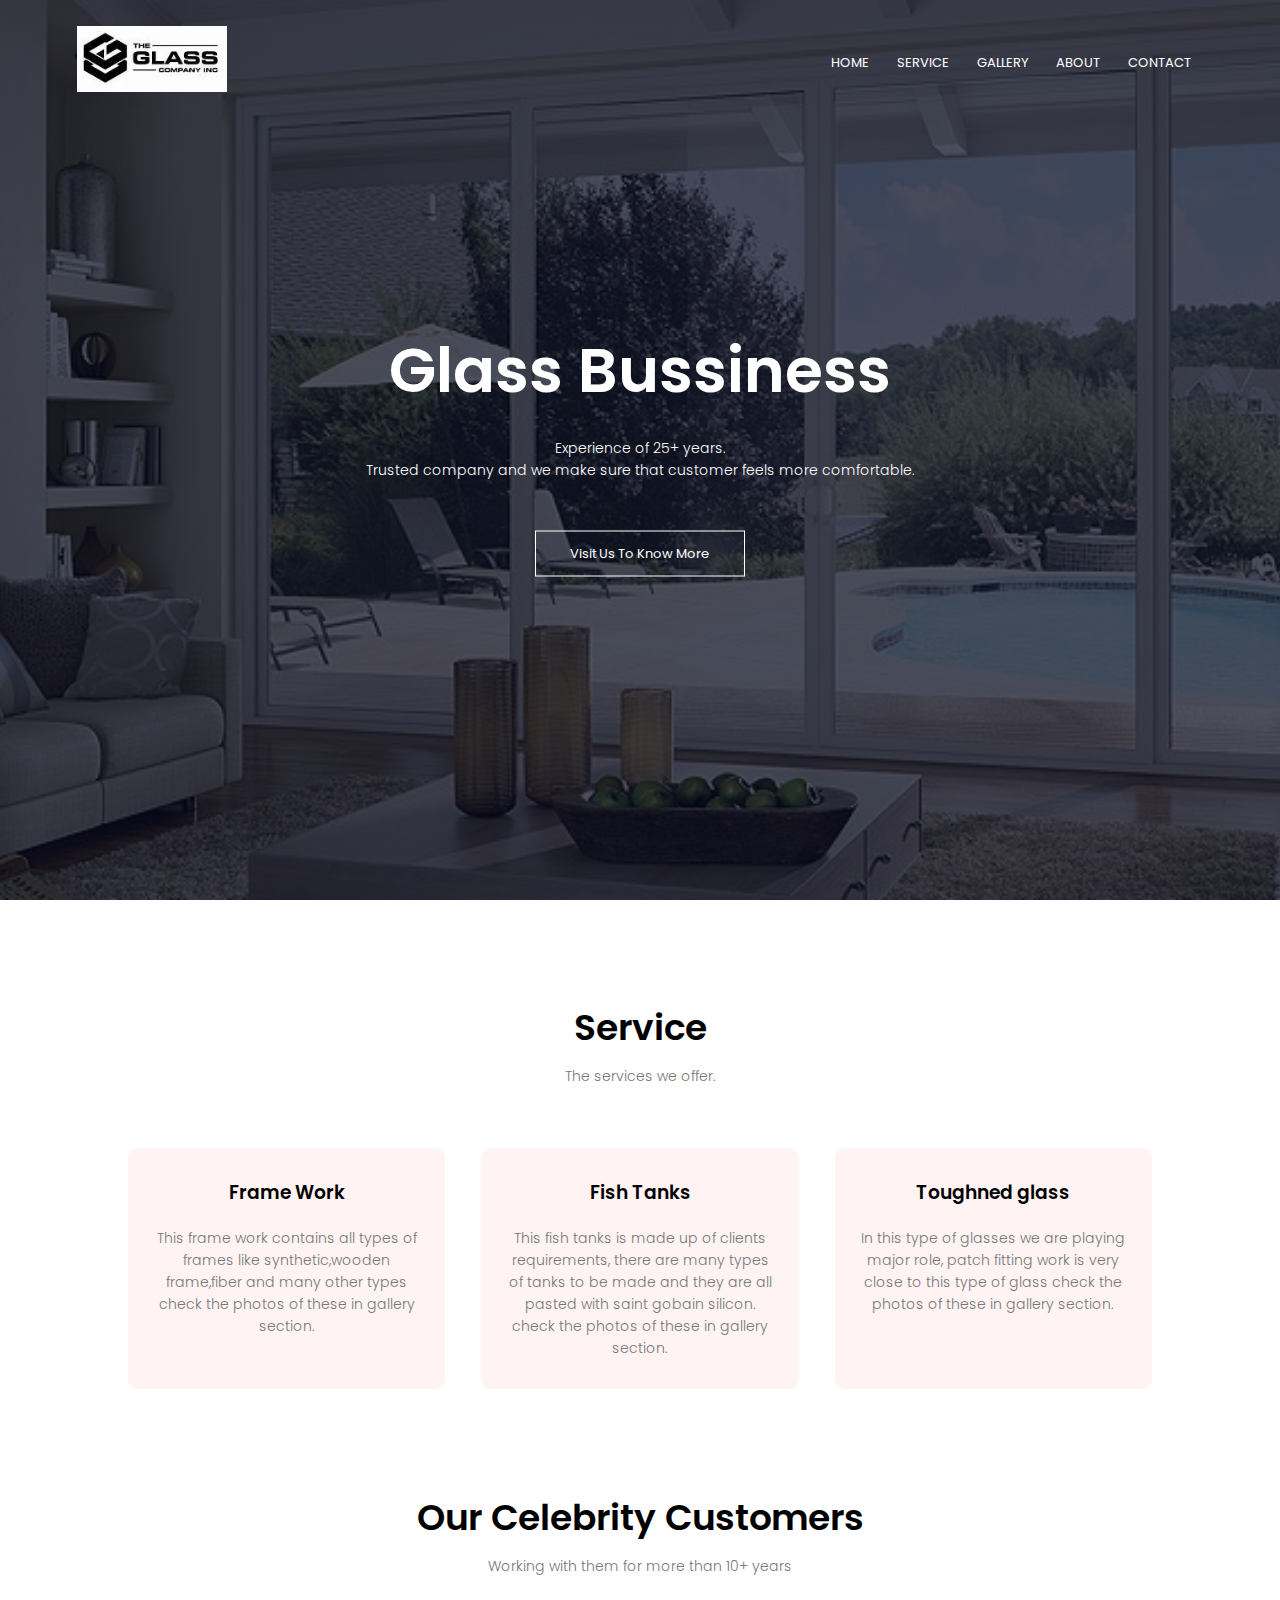
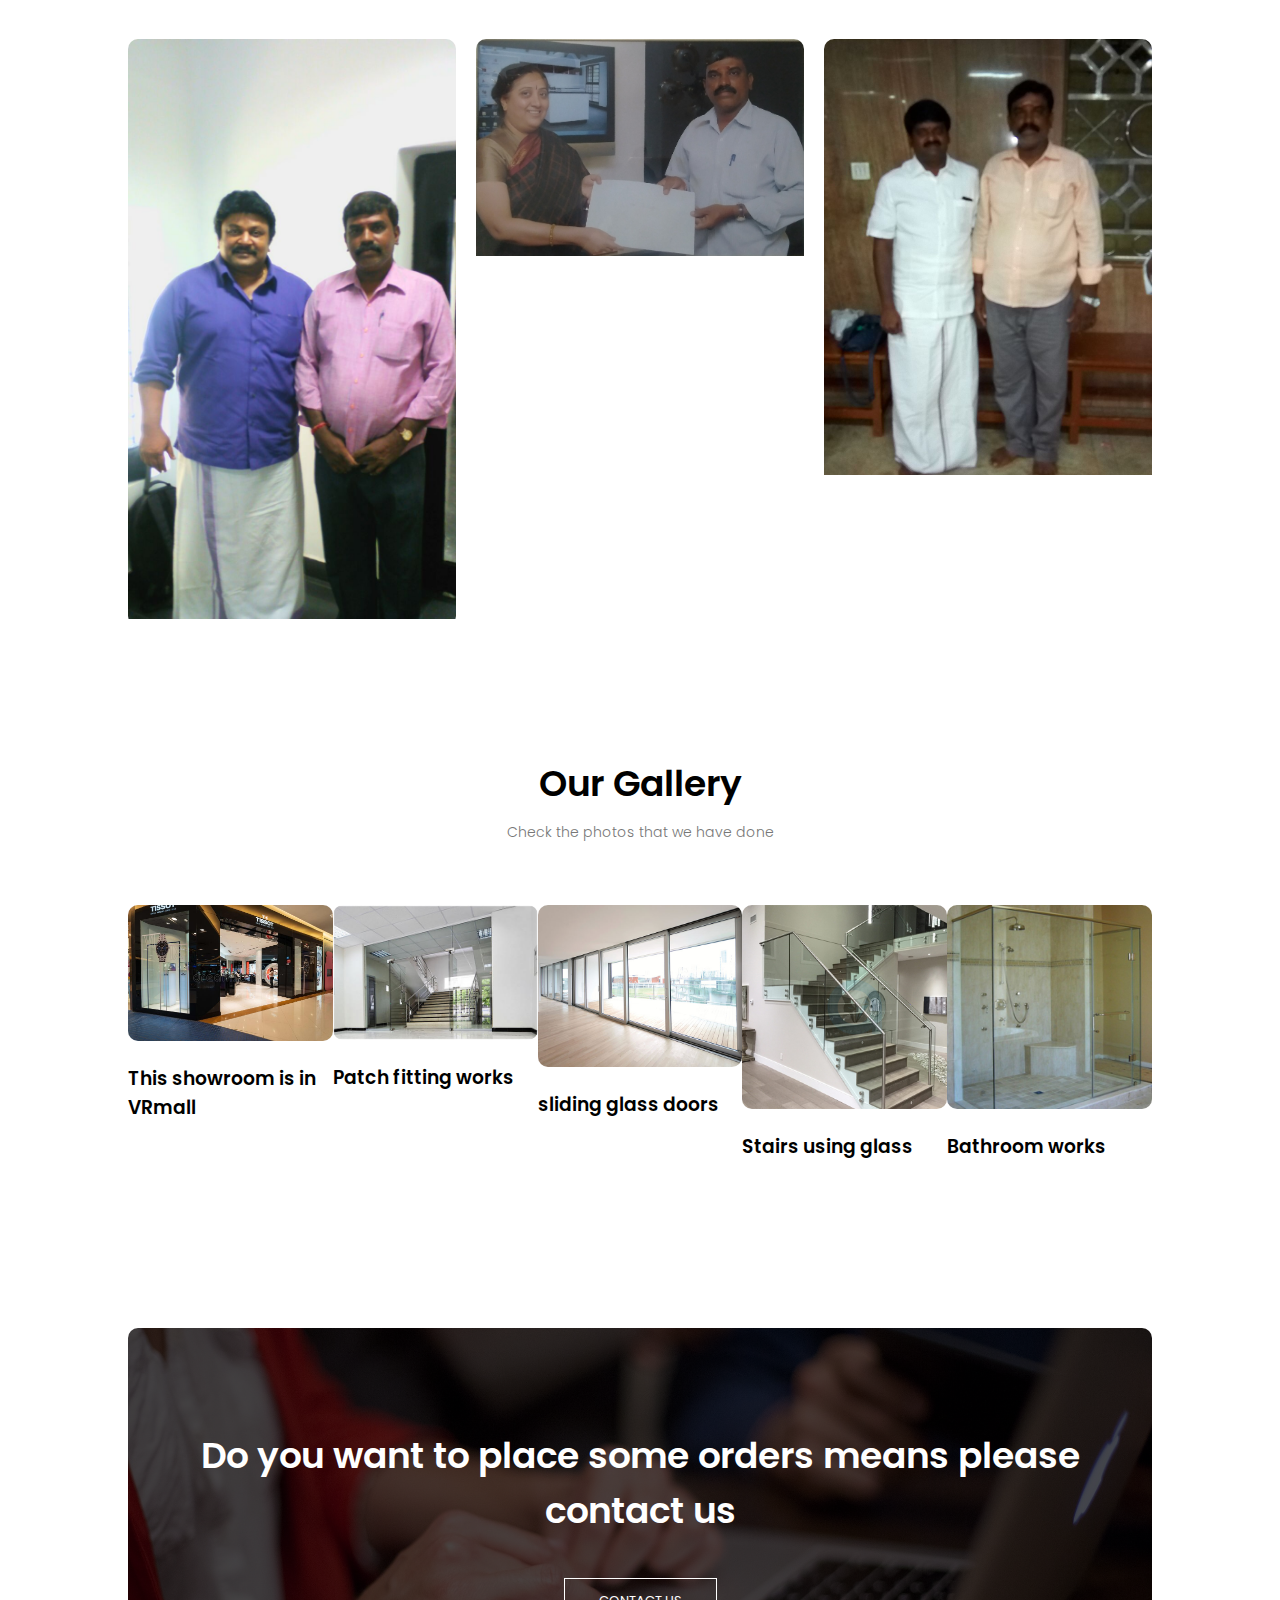
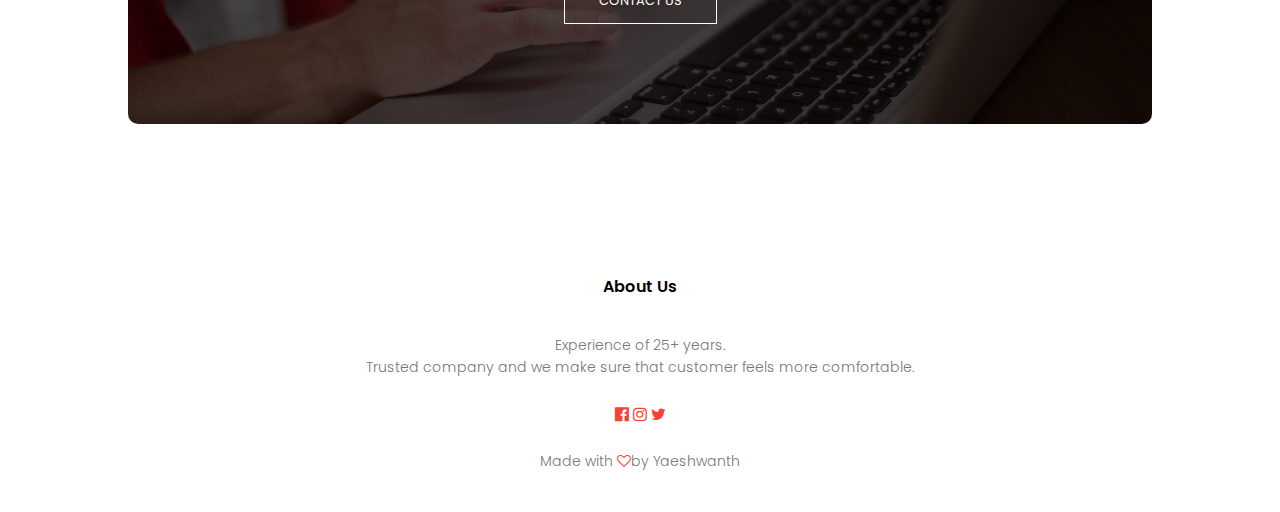
==== index.html @ db433b72 "First commit" ====
<!DOCTYPE html>
<html>
<head>
	<meta name="viewport" content="with=device-width, initial-scale=1.0">
	<title>Glass Business</title>
	<link rel="stylesheet" type="text/css" href="sheet.css">
	<link rel="preconnect" href="https://fonts.gstatic.com">
<link href="https://fonts.googleapis.com/css2?family=Poppins:ital,wght@0,400;1,100;1,200;1,600&display=swap" rel="stylesheet">
<link rel="stylesheet" type="text/css" href="https://stackpath.bootstrapcdn.com/font-awesome/4.7.0/css/font-awesome.min.css">
</head>
<body>
<section class="header">
	<nav>
		<a href="index.html"><img src="images/glass.png"></a>
		<div class="nav-links">
			<ul>
				<li><a href="index.html">HOME</a></li>
				<li><a href="service.html">SERVICE</a></li>
				<li><a href="gallery.html">GALLERY</a></li>
				<li><a href="about.html">ABOUT</a></li>
				<li><a href="contact.html">CONTACT</a></li>
			</ul>
		</div>
	</nav>
	<div class="text-box">
		<h1>Glass Bussiness</h1>
		<p>Experience of 25+ years.<br> Trusted company and we make sure that customer feels more comfortable.</p>
		<a href="" class="hero-btn">Visit Us To Know More</a>
	</div>
</section>
<!------ Service ------>
<section class="service">
	<h1>Service</h1>
	<p>The services we offer.</p>
	<div class="row">
		<div class="service-col">
			<h3>Frame Work</h3>
			<p>This frame work contains all types of frames like synthetic,wooden frame,fiber and many other types
			check the photos of these in gallery section.</p>
		</div>
		<div class="service-col">
			<h3>Fish Tanks</h3>
			<p>This fish tanks is made up of clients requirements, there are many types of tanks to be made and they are all pasted with saint gobain silicon.
			check the photos of these in gallery section.</p>
		</div>
		<div class="service-col">
			<h3>Toughned glass</h3>
			<p>In this type of glasses we are playing major role, patch fitting work is very close to this type of glass
			check the photos of these in gallery section.</p>
		</div>
	</div>
</section>
<!------- customers -------->
<section class="customers">
	<h1>Our Celebrity Customers</h1>
	<p>Working with them for more than 10+ years</p>
	<div class="row">
		<div class="customers-col">
			<img src="images/prabhu.jpg">
		</div>
		<div class="customers-col">
			<img src="images/ella.jpg">
		</div>
		<div class="customers-col">
			<img src="images/bas.jpg">
		</div>

	</div>
</section>
<!------- Gallery -------->
<section class="gallery">
	<h1>Our Gallery</h1>
	<p>Check the photos that we have done</p>
	<div class="row">
	<div class="gallery-col">
		<img src="images/tissot.jpg">
		<h3>This showroom is in VRmall</h3>
	</div>
	<div class="gallery-col">
		<img src="images/bath.jpg">
		<h3>Patch fitting works</h3>
	</div>
	<div class="gallery-col">
		<img src="images/glasswindows_3.jpg">
		<h3>sliding glass doors</h3>
	</div>
	<div class="gallery-col">
		<img src="images/steps.jpg">
		<h3>Stairs using glass</h3>
	</div>
	<div class="gallery-col">
		<img src="images/stylish.jpg">
		<h3>Bathroom works</h3>
	</div>
	</div>
</section>
<!-------- contact ------>
<section class="ct">
	<h1>Do you want to place some orders means please contact us</h1>
	<a href="" class="hero-btn">CONTACT US</a>
</section>
<!-------- footer ------>
<section class="footer">
	<h4>About Us</h4>
	<p>Experience of 25+ years.<br> Trusted company and we make sure that customer feels more comfortable.</p>
	<div class="icons">
		<i class="fa fa-facebook-official"></i>
		<i class="fa fa-instagram"></i>
		<i class="fa fa-twitter"></i>
	</div>
	<p>Made with <i class="fa fa-heart-o"></i>by Yaeshwanth</p>
</section>
</body>
</html>
---- sheet.css ----
*{
	margin: 0;
	padding: 0;
	font-family: 'Poppins', sans-serif;
}
.header
{
	min-height: 100vh;
	width: 100%;
	background-image: linear-gradient(rgba(4,9,30,0.7),rgba(4,9,30,0.7)),url(images/door.png);
	background-position: center;
	background-size: cover;
	position: relative;
}
nav{
	display: flex;
	padding: 2% 6%;
	justify-content: space-between;
	align-items: center;
}
nav img
{
	width: 150px;
}
.nav-links
{
	flex: 1;
	text-align: right;
}
.nav-links ul li
{
	list-style: none;
	display: inline-block;
	padding: 8px 12px;
	position: relative;
}
.nav-links ul li a
{
	color: #fff;
	text-decoration: none;
	font-size: 13px;
}
.nav-links ul li::after
{
	content: '';
	width: 0%;
	height: 2px;
	background: #f44336;
	display: block;
	margin: auto;
	transition: 0.5s;
}
.nav-links ul li:hover::after
{
	width: 100%;
}
.text-box
{
	width: 90%;
	color: #fff;
	position: absolute;
	top: 50%;
	left: 50%;
	transform: translate(-50%,-50%);
	text-align: center;
}
.text-box h1
{
	font-size: 62px;
}
.text-box p
{
	margin: 10px 0 40px;
	font-size: 14px;
	color: #fff
}
.hero-btn
{
	display: inline-block;
	text-decoration: none;
	color: #fff;
	border: 1px solid #fff;
	padding: 12px 34px;
	font-size: 13px;
	background: transparent;
	position: relative;
	cursor: pointer;
}
.hero-btn:hover
{
	border: 1px solid #f44336;
	background: #f44336;
	transition: 1s;
}
.service
{
	width: 80%;
	margin: auto;
	text-align: center;
	padding-top: 100px;
}
h1
{
	font-size: 36px;
	font-weight: 600;
}
p{
	color: #777;
	font-size: 14px;
	font-weight: 300;
	line-height: 22px;
	padding: 10px;
}
.row
{
	margin-top: 5%;
	display: flex;
	justify-content: space-between;
}
.service-col
{
	flex-basis: 31%;
	background: #fff3f3;
	border-radius: 10px;
	margin-bottom: 5%;
	padding: 20px 12px;
	box-sizing: border-box;
	transition: 0.5s;
}
h3
{
	text-align: center;
	font-weight: 600;
	margin: 10px 0;
}
.service-col:hover
{
	box-shadow: 0 0 20px 0px rgba(0,0,0,0.2);
}
.customers
{
	width: 80%;
	margin: auto;
	text-align: center;
	padding-top: 50px;
}
.customers-col
{
	flex-basis: 32%;
	border-radius: 10px;
	margin-bottom: 30px;
	position: relative;
	overflow: hidden;
}
.customers-col img
{
	width: 100%;
}
.gallery
{
	width: 80%;
	margin: auto;
	text-align: center;
	padding-top: 100px;
}
.gallery-col
{
	flex-basis: 31%;
	border-radius: 10px;
	margin-bottom: 5%;
	text-align: left;
}
.gallery-col img
{
	width: 100%;
	border-radius: 10px;
}
.gallery-col h3
{
	margin-top: 16px;
	margin-bottom: 15px;
	text-align: left;
}
.ct
{
	margin: 100px auto;
	width: 80%;
	background-image: linear-gradient(rgba(0,0,0,0.7),rgba(0,0,0,0.7)),url(images/back.jpg);
	background-position: center;
	background-size: cover;
	border-radius: 10px;
	text-align: center;
	padding: 100px 0;
}
.ct h1
{
	color: #fff;
	margin-bottom: 40px;
	padding: 0;
}
.footer
{
	width: 100%;
	text-align: center;
	padding: 30px 0;
}
.footer h4
{
	margin-bottom: 25px;
	margin-top: 20px;
	font-weight: 600;
}
.icons .fa
{
	color: #f44336;
	margin-top: 0 13px;
	cursor: pointer;
	padding: 18px 0;
}
.fa-heart-o
{
	color: #f44336;
}
/*------------ about us --------*/
.sub-header
{
	height: 50vh;
	width: 100%;
	background-image:linear-gradient(rgba(4,9,30,0.7),rgba(4,9,30,0.7)),url(images/head.jpg);
	background-position: center;
	background-size: cover;
	text-align: center;
	color: #fff;
	}
.sub-header h1
{
	margin-top: 100px;
}	
.about-us
{
	width: 80%;
	margin:auto;
	padding-top: 80px;
	padding-bottom: 50px;
}
.about-col
{
	flex-basis: 48%;
	padding: 30px 2px;
}
.about-col h1
{
	padding-top: 0;
}
.about-col p
{
	padding: 15px 0 20px;
}
.red-btn
{
	border: 1px solid #f44336;
	background: transparent;
	color: #f44336;
}
.red-btn:hover
{
   color: #fff;
}
.comment-under
{
	border: 1px solid #ccc;
	margin: 50px 0;
	padding: 10px 20px;
}
.comment-under h3
{
	text-align: left;
}
.comment-form input, .comment-form textarea
{
	width: 100%;
	padding: 10px;
	margin: 15px 0;
	box-sizing: border-box;
	border: none;
	outline: none;
	background: #f0f0f0;
}
.comment-form button
{
	margin: 10px 0;
}
.location
{
	width: 80%;
	margin: auto;
	padding: 80px 0;
}
.location iframe
{
	width: 100%;
}
.contact-us
{
	width: 80%;
	margin: auto;
}
.contact-col
{
	flex-basis: 48%;
	margin-bottom: 30px;
}
.contact-col div
{
	display: flex;
	align-items: center;
	margin-bottom: 40px;
}
.contact-col div .fa
{
	font-size: 28px;
	color: #f44336;
	margin: 10px;
	margin-right: 30px;
}
.contact-col div p
{
	padding: 0;
}
.contact-col div h5
{
	font-size: 20px;
	margin-bottom: 5px;
	color: #555;
	font-weight: 400;
}
.contact-col input, .contact-col textarea
{
	width: 100%;
	padding: 15px;
	margin-bottom: 17px;
	outline: none;
	border: 1px solid #ccc;
}
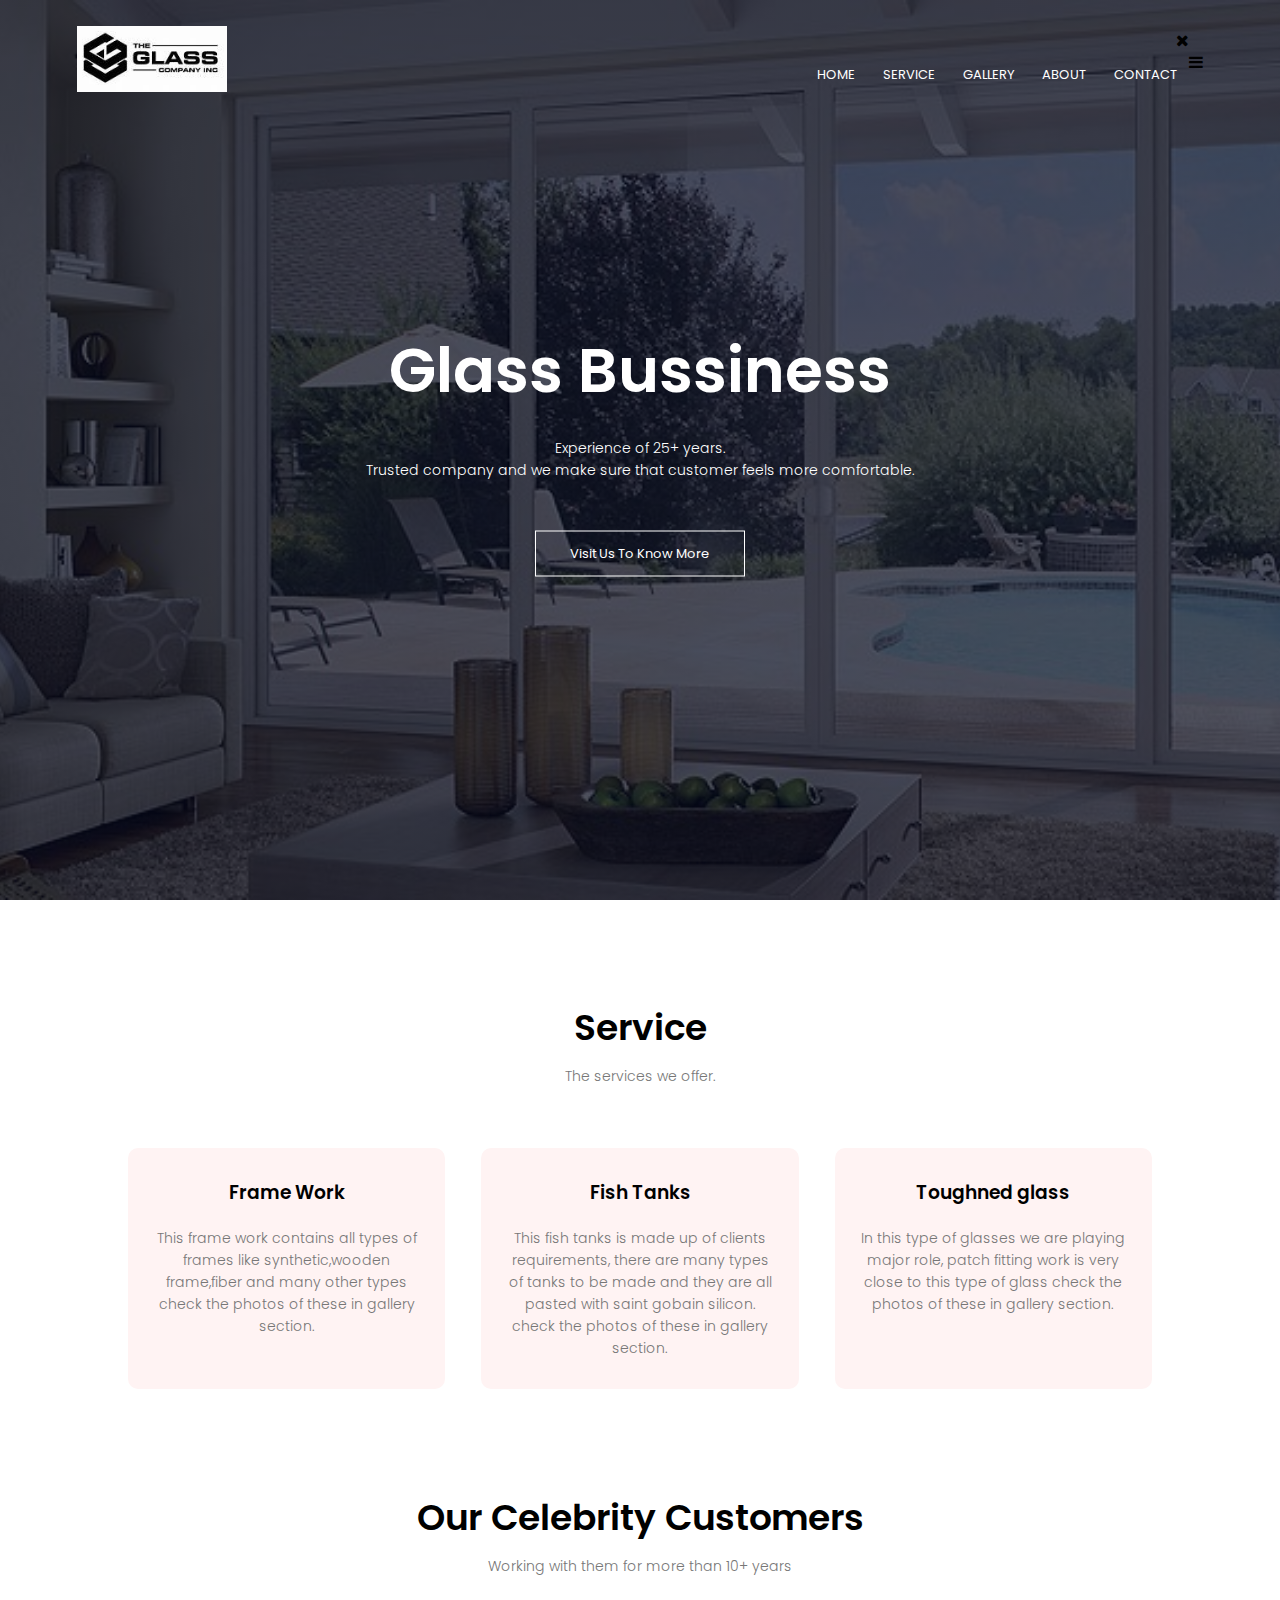
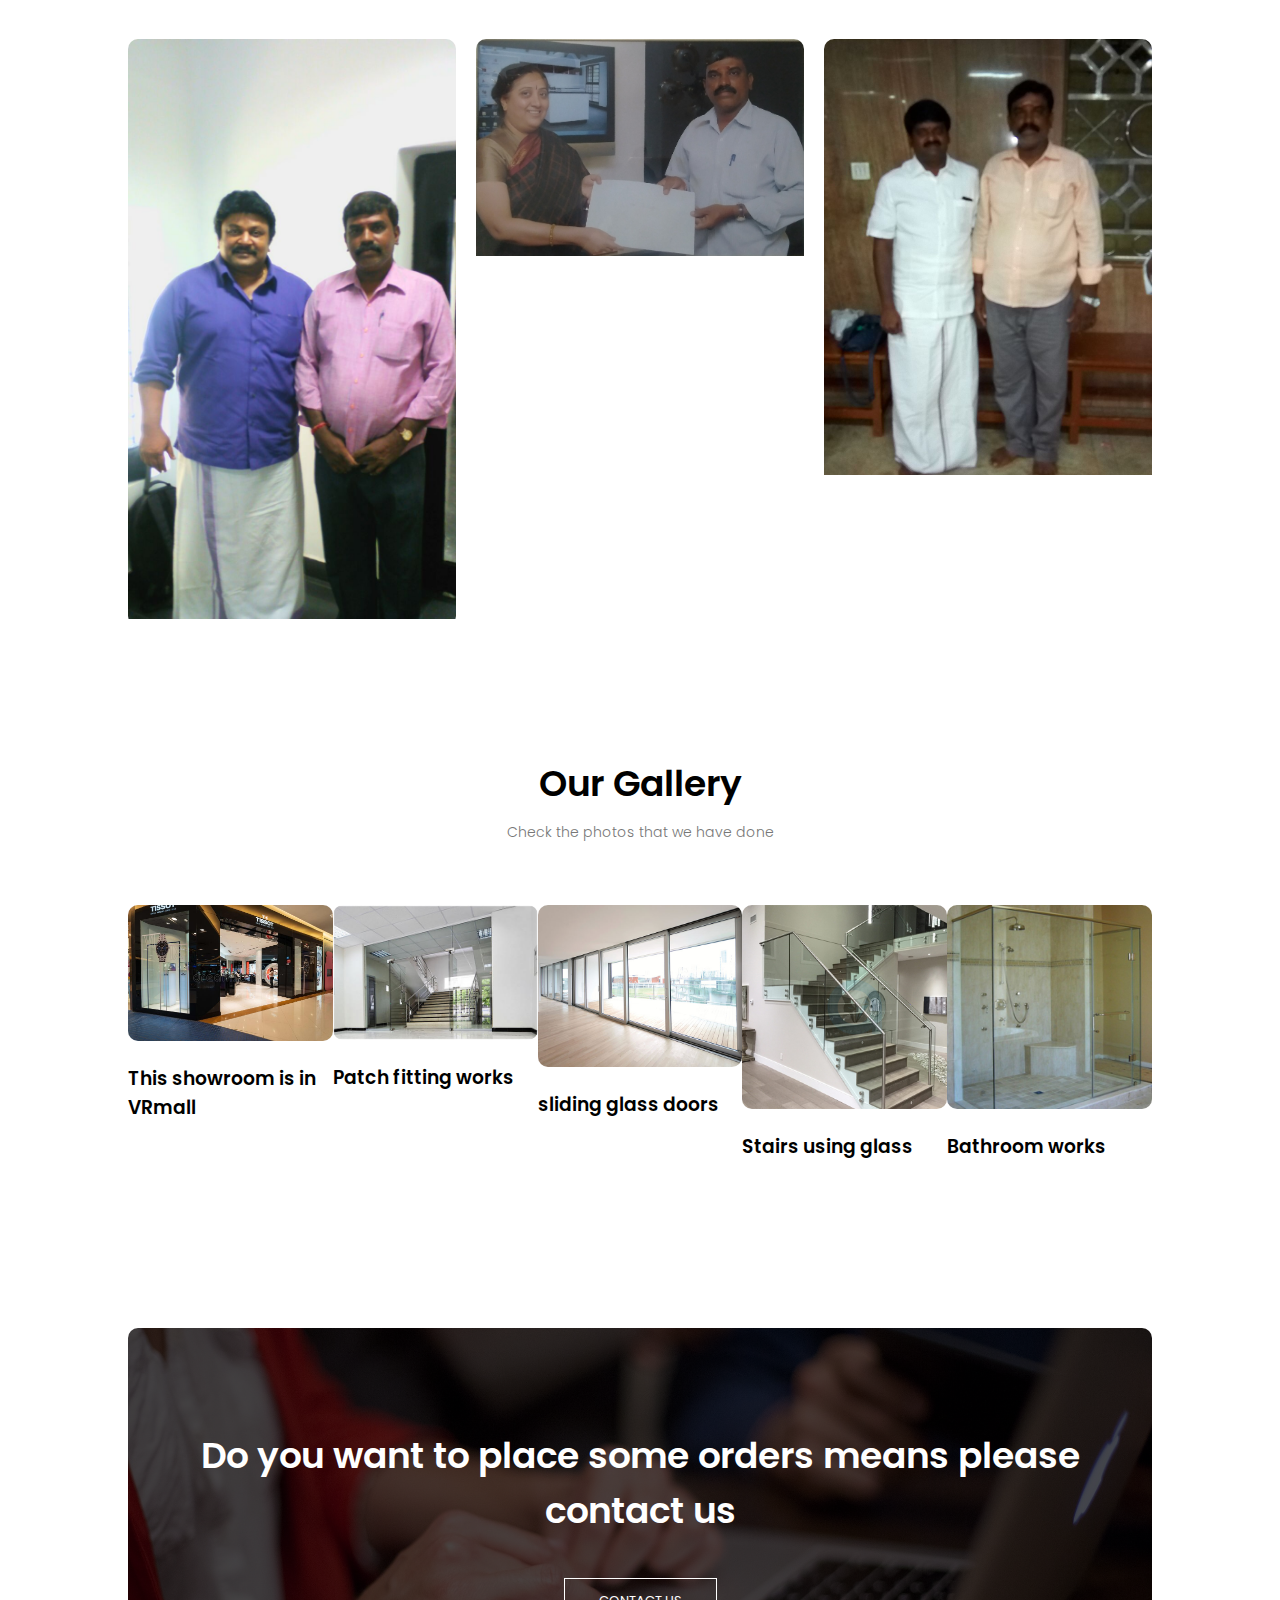
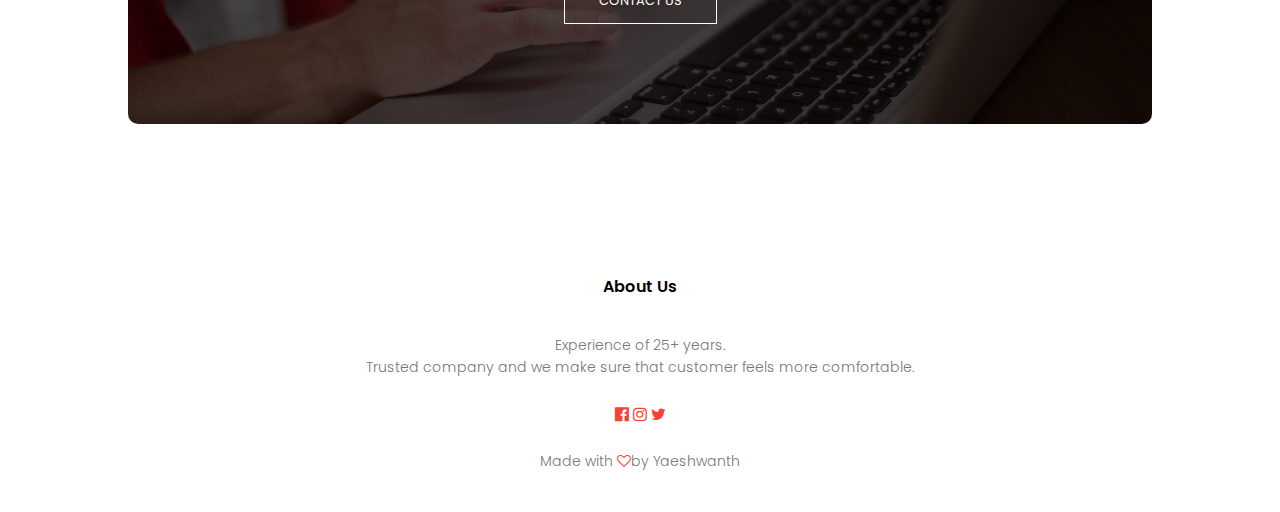
==== commit d16d93d1: "Update index.html" ====
--- a/index.html
+++ b/index.html
@@ -12,7 +12,8 @@
 <section class="header">
 	<nav>
 		<a href="index.html"><img src="images/glass.png"></a>
-		<div class="nav-links">
+		<div class="nav-links" id="navLinks">
+			<i class="fa fa-times" onclick="hideMenu()"></i>
 			<ul>
 				<li><a href="index.html">HOME</a></li>
 				<li><a href="service.html">SERVICE</a></li>
@@ -21,6 +22,7 @@
 				<li><a href="contact.html">CONTACT</a></li>
 			</ul>
 		</div>
+		<i class="fa fa-bars" onclick="showMenu()"></i>
 	</nav>
 	<div class="text-box">
 		<h1>Glass Bussiness</h1>
@@ -28,6 +30,18 @@
 		<a href="" class="hero-btn">Visit Us To Know More</a>
 	</div>
 </section>
+	<script>
+	var navLinks=document.getElementById("navLinks");
+	function showMenu() 
+	{
+		navLinks.style.right="0";
+	}
+	function hideMenu() 
+	{
+		navLinks.style.right="-200px";
+	}
+</script>
+
 <!------ Service ------>
 <section class="service">
 	<h1>Service</h1>
@@ -111,4 +125,4 @@
 	<p>Made with <i class="fa fa-heart-o"></i>by Yaeshwanth</p>
 </section>
 </body>
-</html>+</html>
